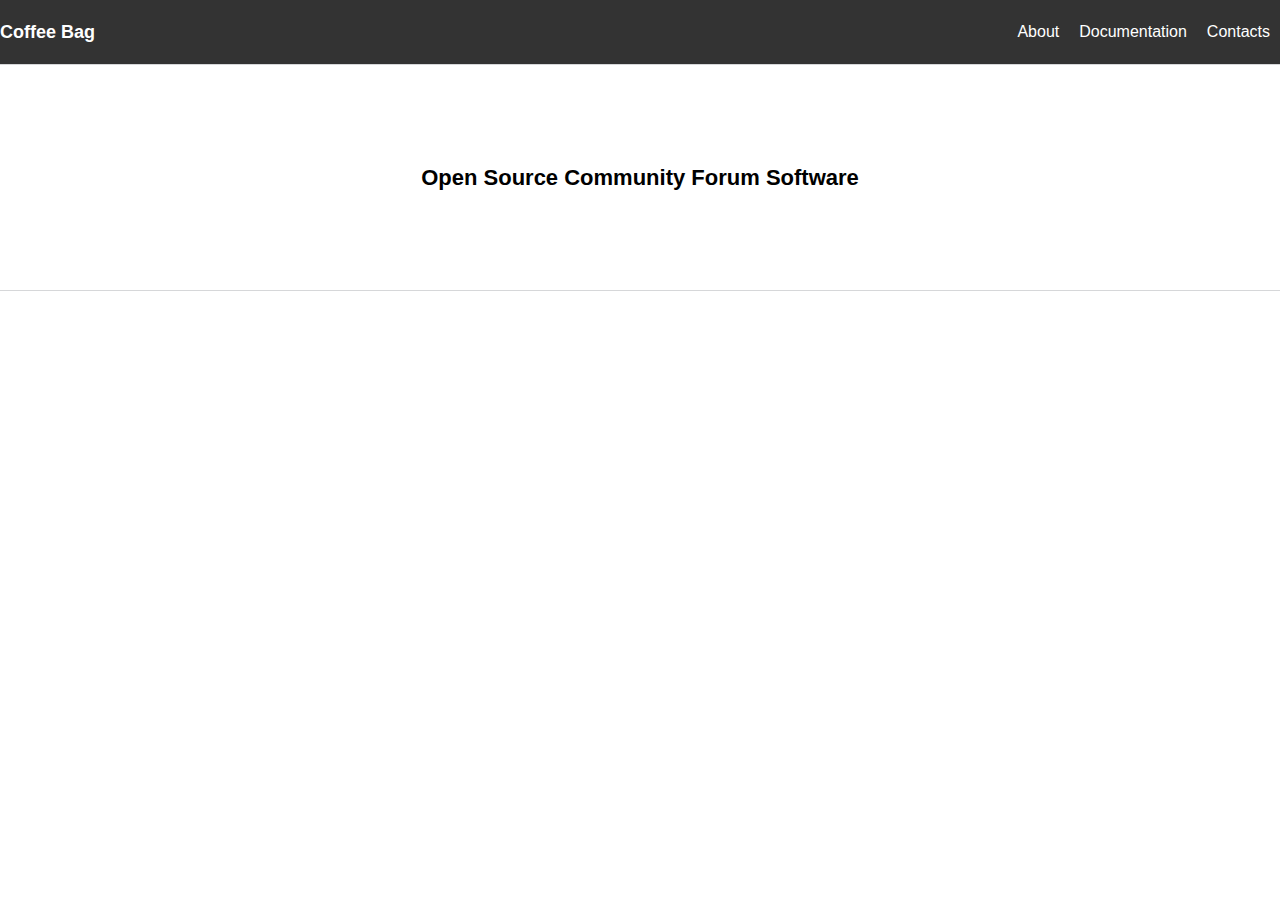
==== index.html @ d735d6da "initial commit" ====
<!DOCTYPE html>
<html lang="en">

<head>
    <meta charset="UTF-8">
    <meta name="viewport" content="width=device-width, initial-scale=1.0">
    <meta http-equiv="X-UA-Compatible" content="ie=edge">
    <link rel="stylesheet" href="styles.css">
    <title>Home</title>
</head>

<body>
    <div class="nav-bar">
        <div class="nav-logo">
            Coffee Bag
        </div>
        <div class="nav-details">
            <div class="nav-about">
                About
            </div>
            <div class="nav-documentation">
                Documentation
            </div>
            <div class="nav-contacts">
                Contacts
            </div>
        </div>
    </div>
    <div class="header">

        Open Source Community Forum Software
    </div>
</body>

</html>
---- styles.css ----
body,
    html {
        margin: 0;
        padding: 0;
        font-family: Open Sans, Segoe UI, Helvetica Neue, Helvetica, Raleway, Arial, sans-serif;
    }
    
    .nav-bar {
        background-color: #333;
        border-bottom: 1px solid #d6d7d9;
        box-shadow: none;
        color: #ffffff;
        height: 4em;
        display: flex;
        justify-content: space-between;
        align-items: center;
    }
    
    .nav-details {
        display: flex;
        flex-direction: row;
    }
    
    .nav-details>div {
        padding: 10px;
    }
    
    .nav-logo {
        font-weight: 600;
        font-size: 18px;
    }
    
    .header {
        height: 25vh;
        display: flex;
        justify-content: space-around;
        align-items: center;
        border-bottom: 1px solid #d6d7d9;
        font-weight: 800;
        font-size: 22px;
    }
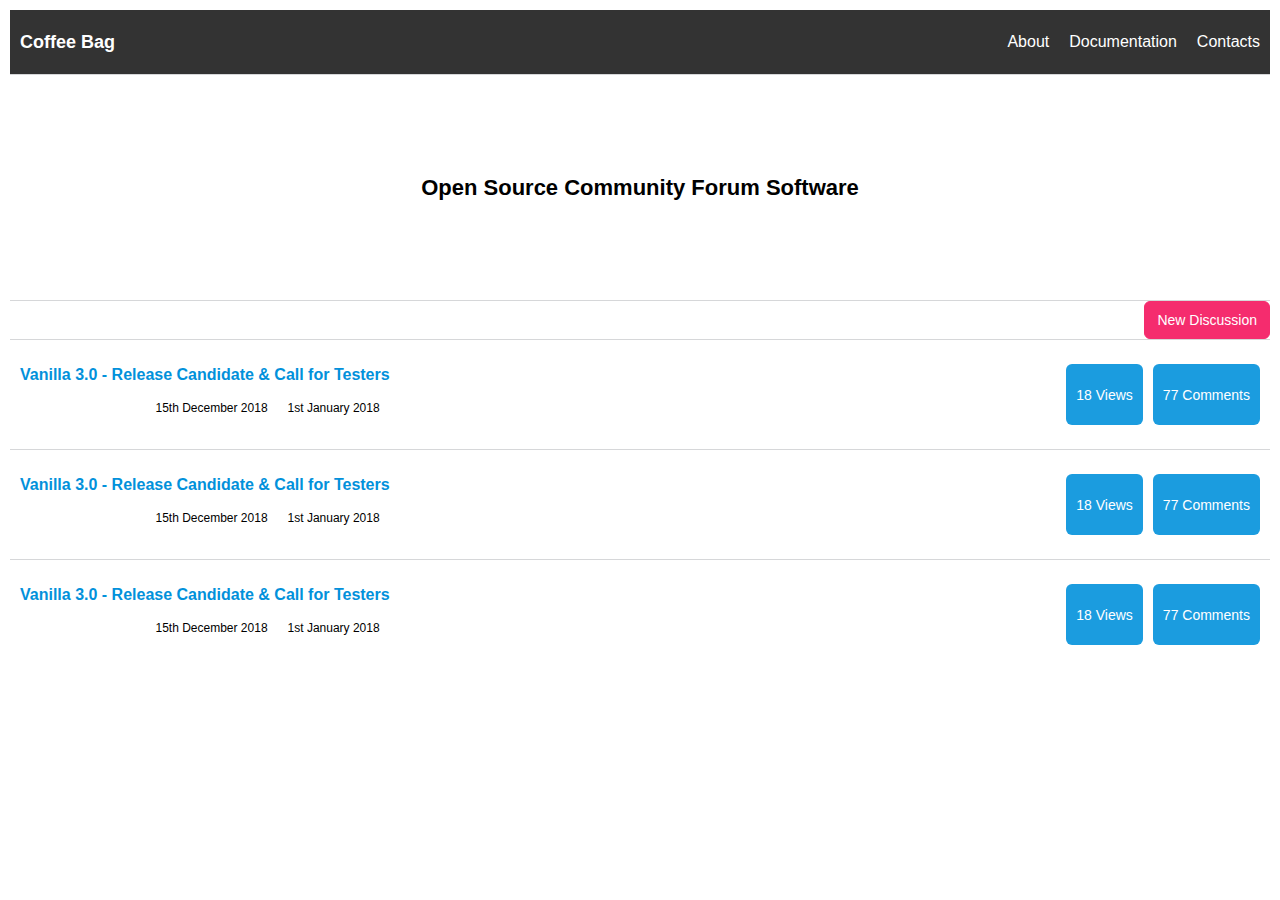
==== commit 5ce6f793: "add section for forums" ====
--- a/index.html
+++ b/index.html
@@ -27,8 +27,83 @@
         </div>
     </div>
     <div class="header">
-
         Open Source Community Forum Software
+    </div>
+    <div class="button-wrapper">
+        <div class="new-forum">
+            New Discussion
+        </div>
+    </div>
+    <div class="main-container">
+        <div class="forum-item">
+            <div class="forum-contents">
+                <div class="forum-title">
+                    Vanilla 3.0 - Release Candidate & Call for Testers
+                </div>
+                <div class="forum-content-details">
+                    <div class="forum-date-created">
+                        15th December 2018
+                    </div>
+                    <div class="forum-date-modified">
+                        1st January 2018
+                    </div>
+                </div>
+            </div>
+            <div class="forum-details">
+                <div class="forum-views">
+                    18 Views
+                </div>
+                <div class="forum-comments">
+                    77 Comments
+                </div>
+            </div>
+        </div>
+        <div class="forum-item">
+            <div class="forum-contents">
+                <div class="forum-title">
+                    Vanilla 3.0 - Release Candidate & Call for Testers
+                </div>
+                <div class="forum-content-details">
+                    <div class="forum-date-created">
+                        15th December 2018
+                    </div>
+                    <div class="forum-date-modified">
+                        1st January 2018
+                    </div>
+                </div>
+            </div>
+            <div class="forum-details">
+                <div class="forum-views">
+                    18 Views
+                </div>
+                <div class="forum-comments">
+                    77 Comments
+                </div>
+            </div>
+        </div>
+        <div class="forum-item">
+            <div class="forum-contents">
+                <div class="forum-title">
+                    Vanilla 3.0 - Release Candidate & Call for Testers
+                </div>
+                <div class="forum-content-details">
+                    <div class="forum-date-created">
+                        15th December 2018
+                    </div>
+                    <div class="forum-date-modified">
+                        1st January 2018
+                    </div>
+                </div>
+            </div>
+            <div class="forum-details">
+                <div class="forum-views">
+                    18 Views
+                </div>
+                <div class="forum-comments">
+                    77 Comments
+                </div>
+            </div>
+        </div>
     </div>
 </body>
 
--- a/styles.css
+++ b/styles.css
@@ -1,41 +1,118 @@
-    body,
-    html {
-        margin: 0;
-        padding: 0;
-        font-family: Open Sans, Segoe UI, Helvetica Neue, Helvetica, Raleway, Arial, sans-serif;
-    }
-    
-    .nav-bar {
-        background-color: #333;
-        border-bottom: 1px solid #d6d7d9;
-        box-shadow: none;
-        color: #ffffff;
-        height: 4em;
-        display: flex;
-        justify-content: space-between;
-        align-items: center;
-    }
-    
-    .nav-details {
-        display: flex;
-        flex-direction: row;
-    }
-    
-    .nav-details>div {
-        padding: 10px;
-    }
-    
-    .nav-logo {
-        font-weight: 600;
-        font-size: 18px;
-    }
-    
-    .header {
-        height: 25vh;
-        display: flex;
-        justify-content: space-around;
-        align-items: center;
-        border-bottom: 1px solid #d6d7d9;
-        font-weight: 800;
-        font-size: 22px;
-    }+body,
+html {
+    margin: 0;
+    padding: 5px;
+    font-family: Open Sans, Segoe UI, Helvetica Neue, Helvetica, Raleway, Arial, sans-serif;
+}
+
+.nav-bar {
+    background-color: #333;
+    border-bottom: 1px solid #d6d7d9;
+    box-shadow: none;
+    color: #ffffff;
+    height: 4em;
+    display: flex;
+    justify-content: space-between;
+    align-items: center;
+}
+
+.nav-details {
+    display: flex;
+    flex-direction: row;
+}
+
+.nav-details>div {
+    padding: 10px;
+}
+
+.nav-logo {
+    font-weight: 600;
+    font-size: 18px;
+    margin-left: 10px;
+}
+
+.header {
+    height: 25vh;
+    display: flex;
+    justify-content: space-around;
+    align-items: center;
+    border-bottom: 1px solid #d6d7d9;
+    font-weight: 800;
+    font-size: 22px;
+}
+
+.forum-item {
+    background: #fff;
+    border-top: 1px solid #d6d7d9;
+    padding: 14px 0;
+    display: flex;
+    flex-direction: row;
+    justify-content: space-between;
+}
+
+.forum-details {
+    display: flex;
+}
+
+.forum-content-details {
+    display: flex;
+    justify-content: flex-end;
+    font-size: 12px;
+}
+
+.forum-item>div {
+    padding: 10px;
+}
+
+.forum-details>div {
+    padding: 10px;
+}
+
+.forum-content-details>div {
+    padding: 10px;
+}
+
+.forum-title {
+    color: #0291db;
+    font-size: 16px;
+    font-weight: 600;
+    line-height: 21px;
+    margin-bottom: 6px;
+}
+
+.forum-views,
+.forum-comments {
+    background: rgba(2, 145, 219, .9);
+    border-radius: 6px;
+    bottom: 6px;
+    color: #fff;
+    font-size: 14px;
+    margin: 0;
+    max-height: 70px;
+    display: flex;
+    align-items: center;
+}
+
+.forum-comments {
+    margin-left: 10px;
+}
+
+.new-forum {
+    background: #f52c6e;
+    border: 1px solid #f52c6e;
+    border-radius: 6px;
+    color: #fff;
+    font-family: Open Sans, Segoe UI, Helvetica Neue, Helvetica, Raleway, Arial, sans-serif;
+    font-size: 14px;
+    font-weight: 400;
+    line-height: 36px;
+    min-height: 36px;
+    padding: 0 12px;
+    text-decoration: none;
+    transition: background .1s ease, border .1s ease;
+}
+
+.button-wrapper {
+    display: flex;
+    justify-content: flex-end;
+}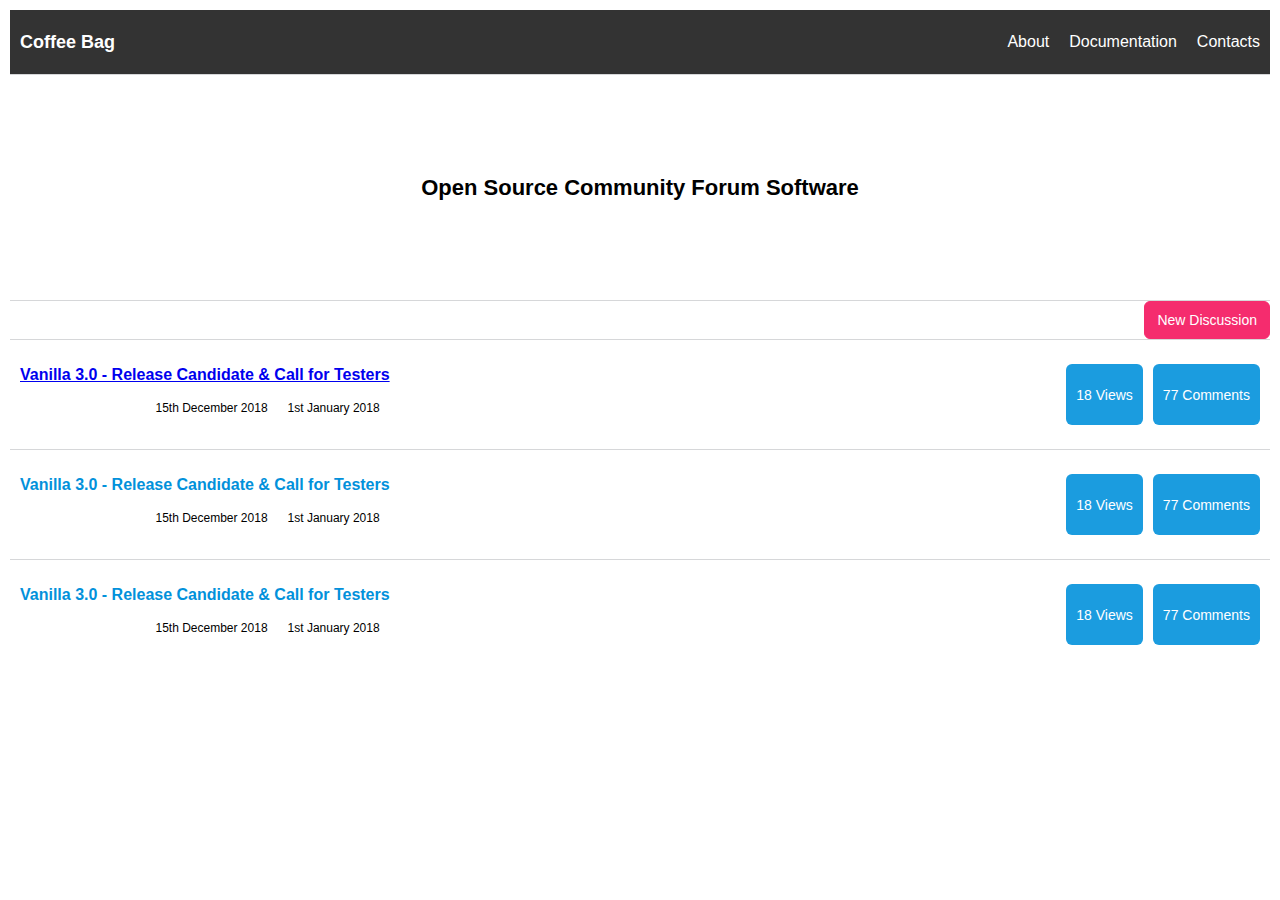
==== commit 36ba9d75: "create topic details page" ====
--- a/index.html
+++ b/index.html
@@ -2,10 +2,10 @@
 <html lang="en">
 
 <head>
-    <meta charset="UTF-8">
-    <meta name="viewport" content="width=device-width, initial-scale=1.0">
-    <meta http-equiv="X-UA-Compatible" content="ie=edge">
-    <link rel="stylesheet" href="styles.css">
+    <meta charset="UTF-8" />
+    <meta name="viewport" content="width=device-width, initial-scale=1.0" />
+    <meta http-equiv="X-UA-Compatible" content="ie=edge" />
+    <link rel="stylesheet" href="styles.css" />
     <title>Home</title>
 </head>
 
@@ -38,73 +38,74 @@
         <div class="forum-item">
             <div class="forum-contents">
                 <div class="forum-title">
-                    Vanilla 3.0 - Release Candidate & Call for Testers
-                </div>
-                <div class="forum-content-details">
-                    <div class="forum-date-created">
-                        15th December 2018
-                    </div>
-                    <div class="forum-date-modified">
-                        1st January 2018
-                    </div>
-                </div>
+                    <a href="topic-details.html">
+              Vanilla 3.0 - Release Candidate & Call for Testers</a
+            >
+          </div>
+          <div class="forum-content-details">
+            <div class="forum-date-created">
+              15th December 2018
             </div>
-            <div class="forum-details">
-                <div class="forum-views">
-                    18 Views
-                </div>
-                <div class="forum-comments">
-                    77 Comments
-                </div>
+            <div class="forum-date-modified">
+              1st January 2018
             </div>
+          </div>
         </div>
-        <div class="forum-item">
-            <div class="forum-contents">
-                <div class="forum-title">
-                    Vanilla 3.0 - Release Candidate & Call for Testers
-                </div>
-                <div class="forum-content-details">
-                    <div class="forum-date-created">
-                        15th December 2018
-                    </div>
-                    <div class="forum-date-modified">
-                        1st January 2018
-                    </div>
-                </div>
+        <div class="forum-details">
+          <div class="forum-views">
+            18 Views
+          </div>
+          <div class="forum-comments">
+            77 Comments
+          </div>
+        </div>
+      </div>
+      <div class="forum-item">
+        <div class="forum-contents">
+          <div class="forum-title">
+            Vanilla 3.0 - Release Candidate & Call for Testers
+          </div>
+          <div class="forum-content-details">
+            <div class="forum-date-created">
+              15th December 2018
             </div>
-            <div class="forum-details">
-                <div class="forum-views">
-                    18 Views
-                </div>
-                <div class="forum-comments">
-                    77 Comments
-                </div>
+            <div class="forum-date-modified">
+              1st January 2018
             </div>
+          </div>
         </div>
-        <div class="forum-item">
-            <div class="forum-contents">
-                <div class="forum-title">
-                    Vanilla 3.0 - Release Candidate & Call for Testers
-                </div>
-                <div class="forum-content-details">
-                    <div class="forum-date-created">
-                        15th December 2018
-                    </div>
-                    <div class="forum-date-modified">
-                        1st January 2018
-                    </div>
-                </div>
+        <div class="forum-details">
+          <div class="forum-views">
+            18 Views
+          </div>
+          <div class="forum-comments">
+            77 Comments
+          </div>
+        </div>
+      </div>
+      <div class="forum-item">
+        <div class="forum-contents">
+          <div class="forum-title">
+            Vanilla 3.0 - Release Candidate & Call for Testers
+          </div>
+          <div class="forum-content-details">
+            <div class="forum-date-created">
+              15th December 2018
             </div>
-            <div class="forum-details">
-                <div class="forum-views">
-                    18 Views
-                </div>
-                <div class="forum-comments">
-                    77 Comments
-                </div>
+            <div class="forum-date-modified">
+              1st January 2018
             </div>
+          </div>
         </div>
+        <div class="forum-details">
+          <div class="forum-views">
+            18 Views
+          </div>
+          <div class="forum-comments">
+            77 Comments
+          </div>
+        </div>
+      </div>
     </div>
-</body>
-
+  </body>
 </html>